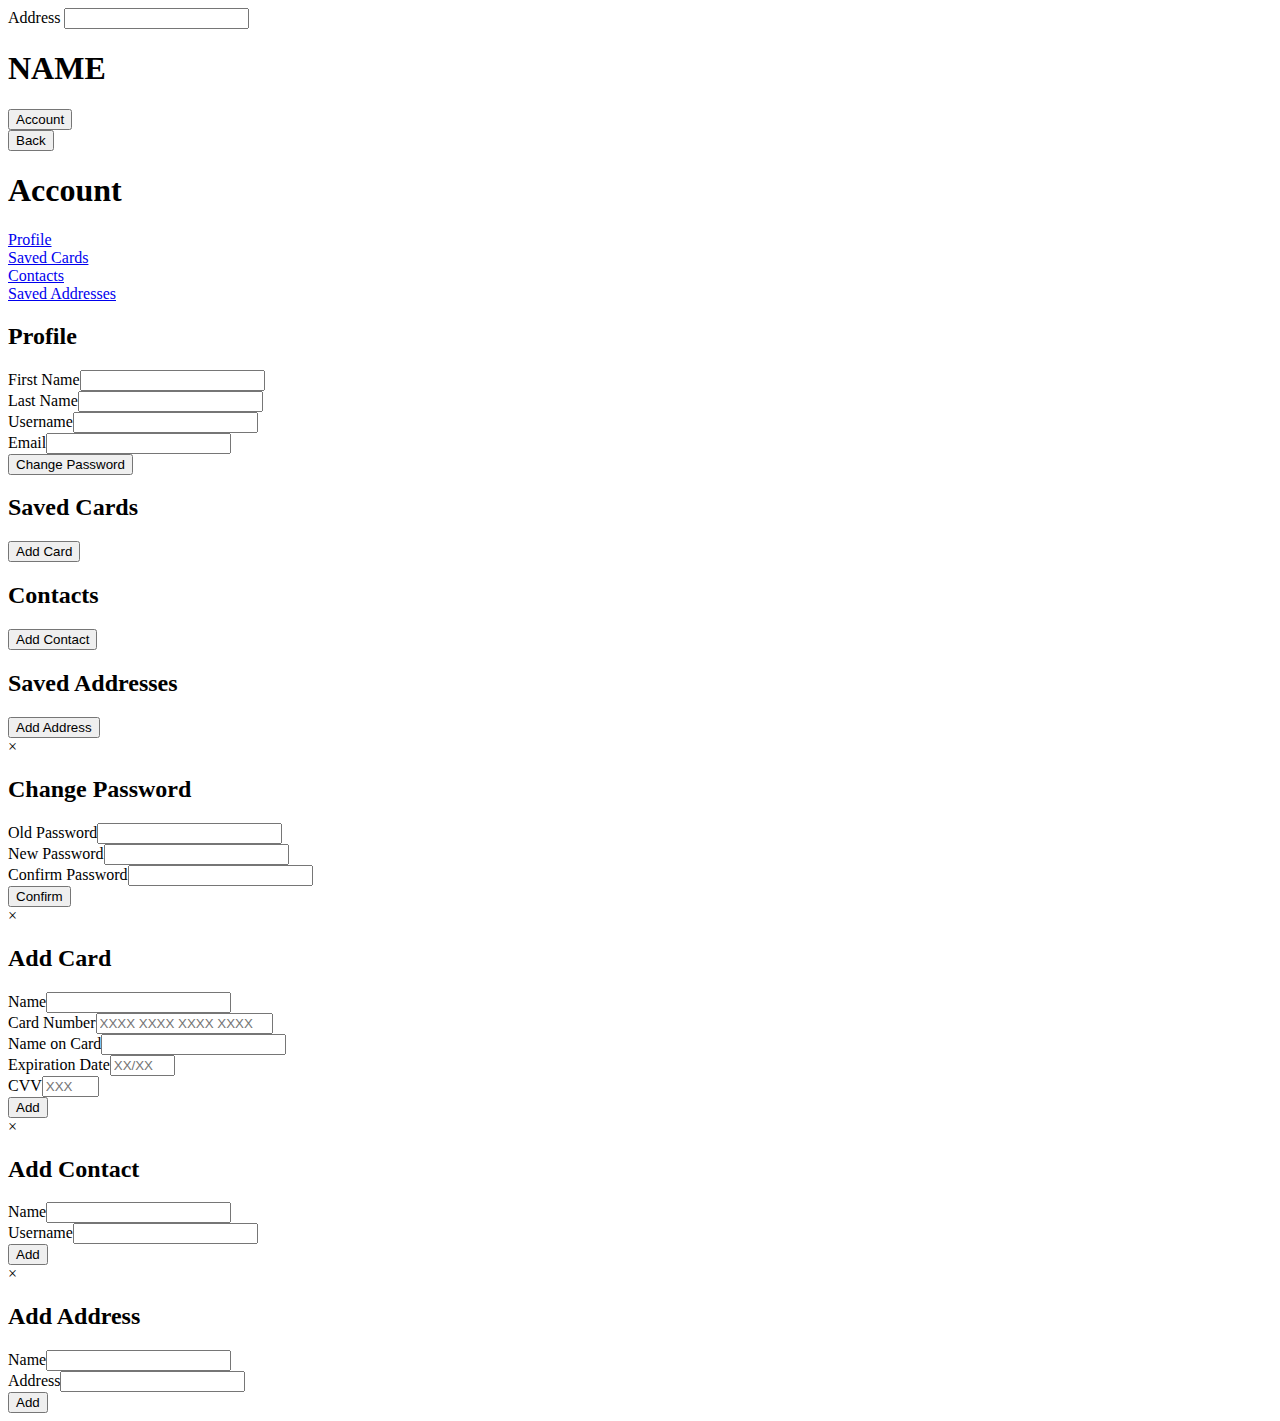
==== account.html @ 6d559c15 "account page" ====
<!DOCTYPE html>
<html lang="en">
<head>
    <title>Account</title>
</head>
<body>
    <div class ="topBar">
        <form>
            <label for="addressSearch">Address</label>
            <input type="search" id="addressSearch" name ="addressSearch"><br>
        </form>
        <h1>NAME</h1>
        <form>
            <input type="button" id="account" value="Account">
        </form>
    </div>

    <input type="button" id ="backButton" value="Back">

    <h1>Account</h1>

    <div class ="navBar">
        <a href="#profile" class="nav-active" id="account-profile-tab">Profile</a><br>
        <a href="#cards" class="nav" id="account-card-tab">Saved Cards</a><br>
        <a href="#contacts" class="nav" id="account-contact-tab">Contacts</a><br>
        <a href="#addresses" class="nav" id="account-address-tab">Saved Addresses</a><br>
    </div>

    <div class ="tab-content">
        <div class="tab-pane" id="profile">
            <h2>Profile</h2>
            <form>
                <label for="firstName">First Name</label><input type="text" name="firstName"><br>
                <label for="lastName">Last Name</label><input type="text" name="lastName"><br>
                <label for="username">Username</label><input type="text" name="username"><br>
                <label for="email">Email</label><input type="email" name="email"><br>
                <button id="btnPwd">Change Password</button>
            </form>
        </div>

        <div class="tab-pane" id="cards">
            <h2>Saved Cards</h2>
            <button id="btnCard">Add Card</button>
        </div>

        <div class="tab-pane" id="contacts">
            <h2>Contacts</h2>
            <button id="btnContact">Add Contact</button>
        </div>

        <div class="tab-pane" id="addresses">
            <h2>Saved Addresses</h2>
            <button id="btnAddress">Add Address</button>
        </div>
    </div>

    <div class="modal" id="change-pwd-modal">
        <div class="modal-content">
            <div class="modal-header">
                <span class="close">&times;</span>
                <h2>Change Password</h2>
            </div>
            <div class="modal-body">
                <form>
                    <label for="oldPassword">Old Password</label><input type="password" name="oldPassword"><br>
                    <label for="newPassword">New Password</label><input type="password" name="newPassword"><br>
                    <label for="confirmPassword">Confirm Password</label><input type="password" name="confirmPassword"><br>
                </form>
            </div>
            <div class="modal-footer">
                <button type="submit">Confirm</button>
            </div>
        </div>
    </div>

    <div class="modal" id="add-card-modal">
        <div class="modal-content">
            <div class="modal-header">
                <span class="close">&times;</span>
                <h2>Add Card</h2>
            </div>
            <div class="modal-body">
                <form>
                    <label for="inputName">Name</label><input type="text" name="inputName"><br>
                    <label for="cardNumber">Card Number</label><input type="text" name="cardNumber" placeholder="XXXX XXXX XXXX XXXX" size="19"><br>
                    <label for="cardName">Name on Card</label><input type="text" name="cardName"><br>
                    <label for="expiryDate">Expiration Date</label><input type="text" name="expiryDate" placeholder="XX/XX" size="5"><br>
                    <label for="cvv">CVV</label><input type="text" name="cvv" placeholder="XXX" size="4"><br>
                </form>
            </div>
            <div class="modal-footer">
                <button type="submit">Add</button>
            </div>
        </div>
    </div>

    <div class="modal" id="add-contact-modal">
        <div class="modal-content">
            <div class="modal-header">
                <span class="close">&times;</span>
                <h2>Add Contact</h2>
            </div>
            <div class="modal-body">
                <form>
                    <label for="inputName">Name</label><input type="text" name="inputName"><br>
                    <label for="username">Username</label><input type="text" name="username"><br>
                </form>
            </div>
            <div class="modal-footer">
                <button type="submit">Add</button>
            </div>
        </div>
    </div>

    <div class="modal" id="add-address-modal">
        <div class="modal-content">
            <div class="modal-header">
                <span class="close">&times;</span>
                <h2>Add Address</h2>
            </div>
            <div class="modal-body">
                <form>
                    <label for="inputName">Name</label><input type="text" name="inputName"><br>
                    <label for="addresses">Address</label><input type="text" name="addresses"><br>
                </form>
            </div>
            <div class="modal-footer">
                <button type="submit">Add</button>
            </div>
        </div>
    </div>

</body>
</html>
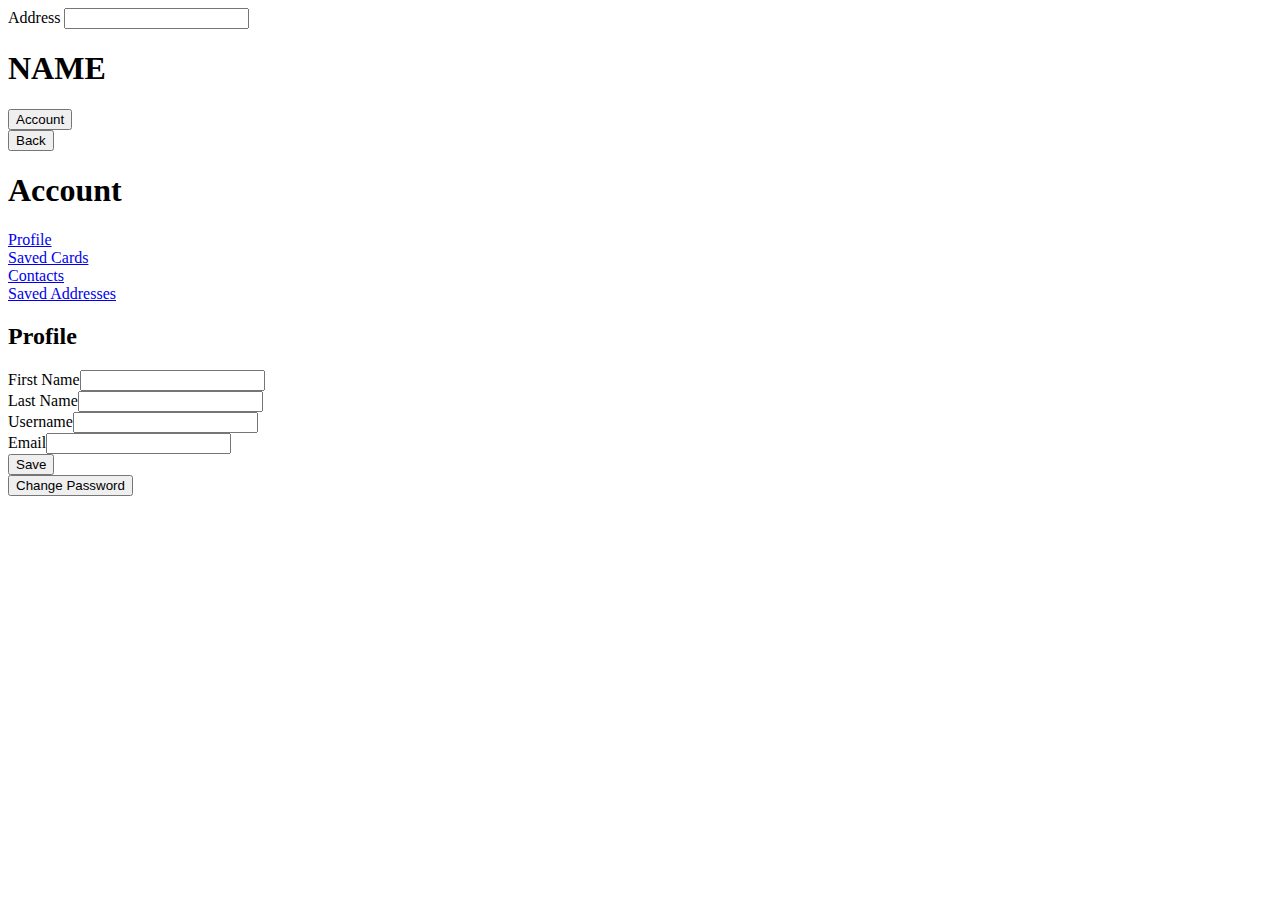
==== commit 5c84cabf: "html and js file" ====
--- a/account.html
+++ b/account.html
@@ -2,8 +2,46 @@
 <html lang="en">
 <head>
     <title>Account</title>
+    <script src="jquery-3.5.1.js"></script>
 </head>
 <body>
+	<style>
+		.modal {
+		  display: none; /* Hidden by default */
+		  position: fixed; /* Stay in place */
+		  z-index: 1; /* Sit on top */
+		  left: 0;
+		  top: 0;
+		  width: 100%; /* Full width */
+		  height: 100%; /* Full height */
+		  overflow: auto; /* Enable scroll if needed */
+		  background-color: rgb(0,0,0); /* Fallback color */
+		  background-color: rgba(0,0,0,0.4); /* Black w/ opacity */
+		}
+
+		/* Modal Content Box */
+		.modal-content {
+		  background-color: #fefefe;
+		  margin: 15% auto; /* 15% from the top and centered */
+		  padding: 20px;
+		  border: 1px solid #888;
+		  width: 80%; /* Could be more or less, depending on screen size */
+		}
+		/* The Close Button */
+		.close {
+		  color: #aaa;
+		  float: right;
+		  font-size: 28px;
+		  font-weight: bold;
+		}
+
+		.close:hover,
+		.close:focus {
+		  color: black;
+		  text-decoration: none;
+		  cursor: pointer;
+		}
+	</style>
     <div class ="topBar">
         <form>
             <label for="addressSearch">Address</label>
@@ -20,10 +58,10 @@
     <h1>Account</h1>
 
     <div class ="navBar">
-        <a href="#profile" class="nav-active" id="account-profile-tab">Profile</a><br>
-        <a href="#cards" class="nav" id="account-card-tab">Saved Cards</a><br>
-        <a href="#contacts" class="nav" id="account-contact-tab">Contacts</a><br>
-        <a href="#addresses" class="nav" id="account-address-tab">Saved Addresses</a><br>
+        <a href="#profile" id="account-profile-tab">Profile</a><br>
+        <a href="#cards" id="account-card-tab">Saved Cards</a><br>
+        <a href="#contacts" id="account-contact-tab">Contacts</a><br>
+        <a href="#addresses" id="account-address-tab">Saved Addresses</a><br>
     </div>
 
     <div class ="tab-content">
@@ -34,23 +72,24 @@
                 <label for="lastName">Last Name</label><input type="text" name="lastName"><br>
                 <label for="username">Username</label><input type="text" name="username"><br>
                 <label for="email">Email</label><input type="email" name="email"><br>
-                <button id="btnPwd">Change Password</button>
+                <button type="submit">Save</button>
             </form>
+            <button class="openModal" id="btnPwd">Change Password</button>
         </div>
 
         <div class="tab-pane" id="cards">
             <h2>Saved Cards</h2>
-            <button id="btnCard">Add Card</button>
+            <button class="openModal" id="btnCard">Add Card</button>
         </div>
 
         <div class="tab-pane" id="contacts">
             <h2>Contacts</h2>
-            <button id="btnContact">Add Contact</button>
+            <button class="openModal" id="btnContact">Add Contact</button>
         </div>
 
         <div class="tab-pane" id="addresses">
             <h2>Saved Addresses</h2>
-            <button id="btnAddress">Add Address</button>
+            <button class="openModal" id="btnAddress">Add Address</button>
         </div>
     </div>
 
@@ -68,7 +107,7 @@
                 </form>
             </div>
             <div class="modal-footer">
-                <button type="submit">Confirm</button>
+                <button id="change-pwd" type="submit">Confirm</button>
             </div>
         </div>
     </div>
@@ -89,7 +128,7 @@
                 </form>
             </div>
             <div class="modal-footer">
-                <button type="submit">Add</button>
+                <button class="submit" type="submit">Add</button>
             </div>
         </div>
     </div>
@@ -107,7 +146,7 @@
                 </form>
             </div>
             <div class="modal-footer">
-                <button type="submit">Add</button>
+                <button class="submit" type="submit">Add</button>
             </div>
         </div>
     </div>
@@ -125,10 +164,10 @@
                 </form>
             </div>
             <div class="modal-footer">
-                <button type="submit">Add</button>
+                <button class="submit" type="submit">Add</button>
             </div>
         </div>
     </div>
-
+    <script src="account.js"></script>
 </body>
 </html>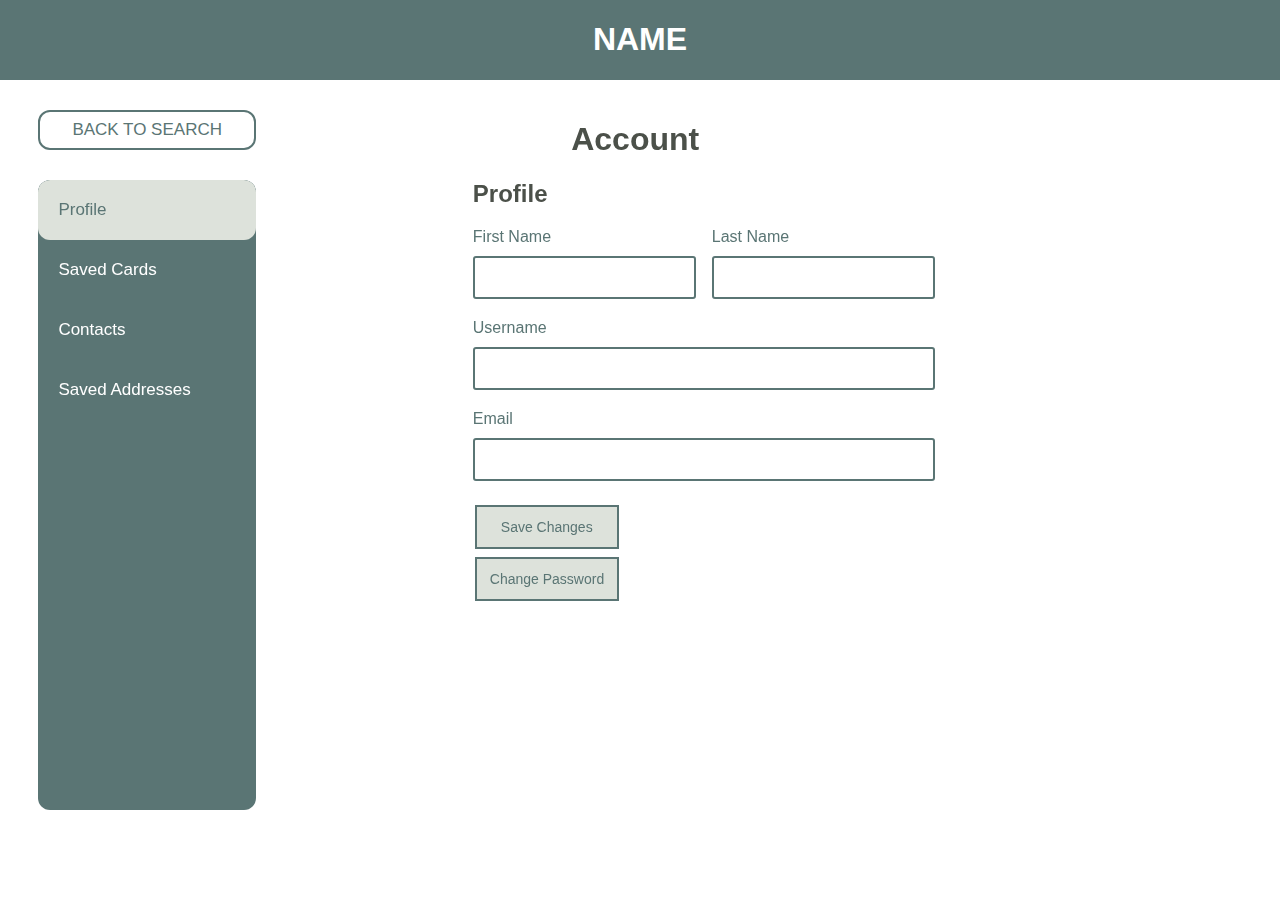
==== commit b11c21ab: "html, css and js file for account page" ====
--- a/account.html
+++ b/account.html
@@ -3,78 +3,45 @@
 <head>
     <title>Account</title>
     <script src="jquery-3.5.1.js"></script>
+    <link rel="stylesheet" href="account.css">
 </head>
 <body>
-	<style>
-		.modal {
-		  display: none; /* Hidden by default */
-		  position: fixed; /* Stay in place */
-		  z-index: 1; /* Sit on top */
-		  left: 0;
-		  top: 0;
-		  width: 100%; /* Full width */
-		  height: 100%; /* Full height */
-		  overflow: auto; /* Enable scroll if needed */
-		  background-color: rgb(0,0,0); /* Fallback color */
-		  background-color: rgba(0,0,0,0.4); /* Black w/ opacity */
-		}
-
-		/* Modal Content Box */
-		.modal-content {
-		  background-color: #fefefe;
-		  margin: 15% auto; /* 15% from the top and centered */
-		  padding: 20px;
-		  border: 1px solid #888;
-		  width: 80%; /* Could be more or less, depending on screen size */
-		}
-		/* The Close Button */
-		.close {
-		  color: #aaa;
-		  float: right;
-		  font-size: 28px;
-		  font-weight: bold;
-		}
-
-		.close:hover,
-		.close:focus {
-		  color: black;
-		  text-decoration: none;
-		  cursor: pointer;
-		}
-	</style>
     <div class ="topBar">
-        <form>
-            <label for="addressSearch">Address</label>
-            <input type="search" id="addressSearch" name ="addressSearch"><br>
-        </form>
-        <h1>NAME</h1>
-        <form>
-            <input type="button" id="account" value="Account">
-        </form>
+        <h1 id="title">NAME</h1>
     </div>
 
-    <input type="button" id ="backButton" value="Back">
-
-    <h1>Account</h1>
-
-    <div class ="navBar">
-        <a href="#profile" id="account-profile-tab">Profile</a><br>
-        <a href="#cards" id="account-card-tab">Saved Cards</a><br>
-        <a href="#contacts" id="account-contact-tab">Contacts</a><br>
-        <a href="#addresses" id="account-address-tab">Saved Addresses</a><br>
+    <div class ="rSidebar">
+    	<div class="wrap-button">
+    		<input type="button" id ="backButton" value="BACK TO SEARCH">
+    	</div>
+    	<div class="pill-nav">
+	        <a href="#profile" id="account-profile-tab" class="pill-active">Profile</a>
+	        <a href="#cards" id="account-card-tab">Saved Cards</a>
+	        <a href="#contacts" id="account-contact-tab">Contacts</a>
+	        <a href="#addresses" id="account-address-tab">Saved Addresses</a>
+	    </div>
     </div>
 
     <div class ="tab-content">
+    	<h1>Account</h1>
         <div class="tab-pane" id="profile">
-            <h2>Profile</h2>
-            <form>
-                <label for="firstName">First Name</label><input type="text" name="firstName"><br>
-                <label for="lastName">Last Name</label><input type="text" name="lastName"><br>
-                <label for="username">Username</label><input type="text" name="username"><br>
-                <label for="email">Email</label><input type="email" name="email"><br>
-                <button type="submit">Save</button>
-            </form>
-            <button class="openModal" id="btnPwd">Change Password</button>
+        	<h2>Profile</h2>
+        	<div class="flex-container">
+	            <form>
+	            	<div class="flex-container">
+		            	<div class="col-1">
+		                	<label for="firstName">First Name</label><input type="text" name="firstName">
+		           		</div>
+		           		<div class="col-2">
+		                	<label for="lastName">Last Name</label><input type="text" name="lastName">
+		                </div>
+		            </div>
+	                <label for="username">Username</label><input type="text" name="username">
+	                <label for="email">Email</label><input type="email" name="email">
+	                <button id="save-info" type="submit">Save Changes</button>
+	            </form>
+	        </div>
+	        <button class="openModal" id="btnPwd">Change Password</button>
         </div>
 
         <div class="tab-pane" id="cards">
@@ -120,11 +87,17 @@
             </div>
             <div class="modal-body">
                 <form>
-                    <label for="inputName">Name</label><input type="text" name="inputName"><br>
-                    <label for="cardNumber">Card Number</label><input type="text" name="cardNumber" placeholder="XXXX XXXX XXXX XXXX" size="19"><br>
-                    <label for="cardName">Name on Card</label><input type="text" name="cardName"><br>
-                    <label for="expiryDate">Expiration Date</label><input type="text" name="expiryDate" placeholder="XX/XX" size="5"><br>
-                    <label for="cvv">CVV</label><input type="text" name="cvv" placeholder="XXX" size="4"><br>
+                    <label for="inputName">Name</label><input type="text" name="inputName">
+                    <label for="cardNumber">Card Number</label><input type="text" name="cardNumber" placeholder="XXXX XXXX XXXX XXXX" size="19">
+                    <label for="cardName">Name on Card</label><input type="text" name="cardName">
+                    <div class="flex-container">
+                    	<div class="col-1">
+	                    	<label for="expiryDate">Expiration Date</label><input type="text" name="expiryDate" placeholder="XX/XX" size="5">
+	                    </div>
+	                    <div class="col-2">
+	                    	<label for="cvv">CVV</label><input type="text" name="cvv" placeholder="XXX" size="4">
+	                    </div>
+	                </div>
                 </form>
             </div>
             <div class="modal-footer">
--- a/account.css
+++ b/account.css
@@ -0,0 +1,227 @@
+* {
+    box-sizing: border-box;
+}
+
+body {
+    font-family: "Trebuchet MS", sans-serif;
+    color: #4B5049;
+}
+
+#contacts {
+    display: none;
+}
+#cards {
+    display: none;
+}
+#addresses {
+    display: none;
+}
+.modal {
+    display: none;
+    position: fixed;
+    left: 0;
+    top: 0;
+    width: 100%;
+    height: 100%;
+    overflow: auto;
+    background-color: rgba(0,0,0,0.8);
+}
+
+/* Modal Content Box */
+.modal-content {
+    background-color: #fefefe;
+    margin: 15% auto;
+    padding: 10px 20px;
+    width: 25%;
+    border: 5px solid #f1f1f1;
+}
+/* The Close Button */
+.close {
+    color: #aaa;
+    float: right;
+    font-size: 28px;
+    font-weight: bold;
+}
+
+.close:hover,
+.close:focus {
+    color: black;
+    text-decoration: none;
+    cursor: pointer;
+}
+
+.topBar {
+    position: fixed;
+    top: 0;
+    left: 0;
+    width: 100%;
+    height: 80px;
+    background-color: #5A7574;
+    
+}
+
+h1 {
+    padding-left: 30%;
+    display: block;
+}
+
+
+#title {
+    padding-left: 0;
+    color: white;
+    text-align: center;
+}
+
+.tab-content {
+    padding: 20px;
+    position: fixed;
+    left: 20%;
+    top: 80px;
+    width: 80%;
+    height: calc(100% - 80px);
+    overflow-y: auto;
+    
+}
+
+.tab-pane {
+    padding-left: 20%;
+}
+
+.flex-container {
+    display: flex;
+    flex-wrap: wrap;
+}
+
+.col-1 {
+    flex: 50%;
+    padding-right: 8px;
+}
+
+.col-2 {
+    flex: 50%;
+    padding-left: 8px;
+}
+
+input[type=text], input[type=email] {
+  width: 100%;
+  margin-bottom: 20px;
+  padding: 12px;
+  padding-right: 30px;
+  border: 2px solid #5A7574;
+  border-radius: 3px;
+}
+
+.modal input[type=text],.modal input[type=email],.modal input[type=password] {
+  width: 100%;
+  margin-bottom: 20px;
+  padding: 12px;
+  border: 2px solid #5A7574;
+  border-radius: 3px;
+}
+
+label {
+  margin-bottom: 10px;
+  display: block;
+  color: #5A7574;;
+}
+
+.wrap-button {
+    left: 3%;
+    width: 17%;
+    top: 110px;
+    height: 40px;
+    position: fixed;
+}
+
+#backButton {
+    width: 100%;
+    height: 100%;
+    border-radius: 12px;
+    text-align: center;
+    text-decoration: none;
+    display: inline-block;
+    cursor: pointer;
+    border: 2px solid #5A7574;
+    color: #5A7574;
+    background-color: white;
+    font-family: "Trebuchet MS", sans-serif;
+    font-size: 17px;
+}
+
+#backButton:hover {
+  background: #DDE2DB;
+}
+
+.rSidebar {
+    position: fixed;
+    bottom: 0;
+    left: 0;
+    width: 20%;
+    height: calc(100vh - 80px);
+    overflow-y: auto;
+    font-size: 0;
+}
+
+.rSidebar a {
+    display: block;
+    padding: 20px;
+    text-decoration: none;
+    border-radius: 12px;
+    font-size: 17px;
+    color: white;
+}
+
+.rSidebar a:hover {
+    background-color: #DDE2DB;
+    color:#4B5049;
+}
+
+.pill-nav .pill-active {
+    background-color: #DDE2DB;
+    color: #5A7574;
+}
+
+.pill-nav {
+    background-color: #5A7574;
+    position:fixed;
+    border-radius: 12px;
+    width: 17%;
+    top: 180px;
+    left: 3%;
+    height: 70vh;
+    overflow-y: auto;
+}
+
+#btnPwd {
+    padding: 12px 13px;
+}
+
+button {
+  background-color: #DDE2DB;
+  border: 2px solid #5A7574;
+  color: #5A7574;
+  padding: 12px 24px;
+  text-align: center;
+  font-size: 14px;
+  margin: 4px 2px;
+  opacity: 1;
+  transition: 0.1s;
+  font-family: "Trebuchet MS", sans-serif;
+}
+
+button:hover {
+    opacity: 0.8;
+    background-color: #5A7574;
+    color: #DDE2DB;
+}
+
+/* Hide scrollbar for Chrome, Safari and Opera */
+.tab-content::-webkit-scrollbar {
+    display: none;
+  }
+  
+  /* Hide scrollbar for IE, Edge and Firefox */
+.tab-content {
+    -ms-overflow-style: none;  /* IE and Edge */
+    scrollbar-width: none;  /* Firefox */
+  }